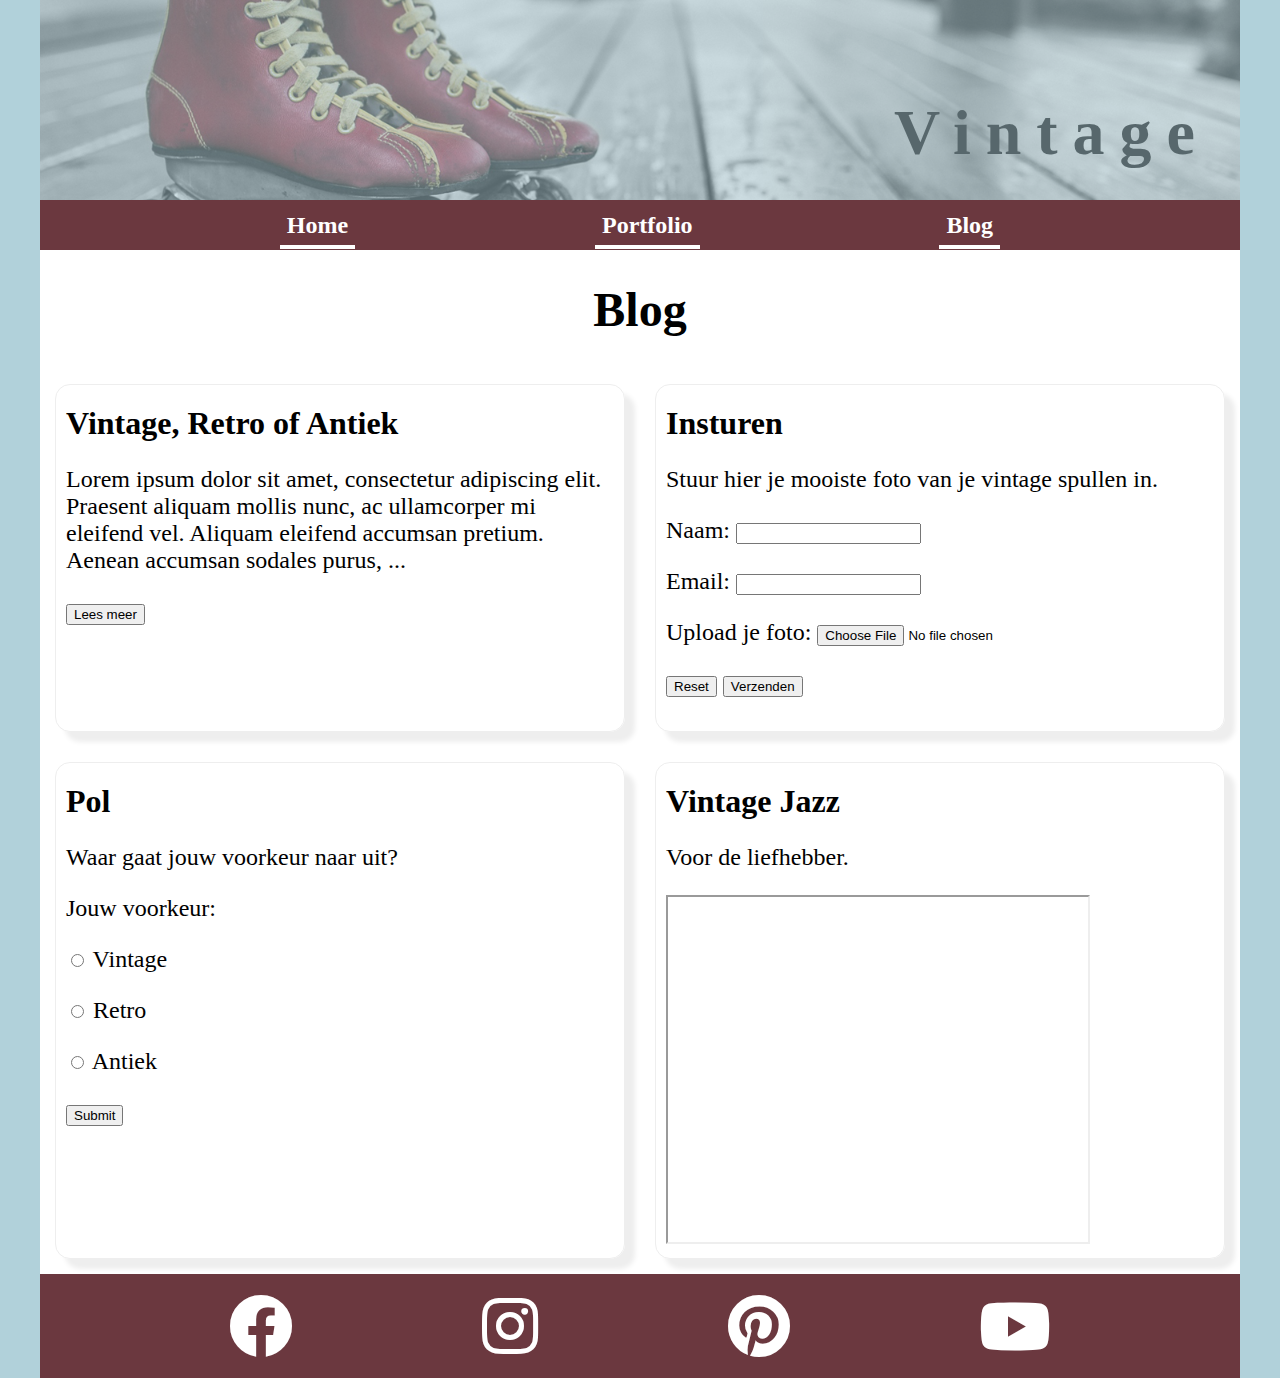
==== blog.html @ fe5c6e30 "Add files via upload" ====
<!DOCTYPE html>
<html>

<head>
  <link rel="stylesheet" type="text/css" href="style.css">
  <link rel="stylesheet" href="https://use.fontawesome.com/releases/v5.13.0/css/all.css">
  <title>Vintage</title>
</head>

<body>
    <div class="container">
        <div class="header">
            <div class="logo">Vintage</div>
        </div>
        <div class="menu">
            <div><a class="item" href="index.html">Home</a></div>
            <div><a class="item" href="portfolio.html">Portfolio</a></div>
            <div><a class="item" href="#">Blog</a></div>
        </div>
        <div class="title">
            <h1>Blog</h1>
        </div>
    </div>
    <div class="blog">
        <article>
            <h2>Vintage, Retro of Antiek</h2>
            <p>Lorem ipsum dolor sit amet, consectetur adipiscing elit. 
            Praesent aliquam mollis nunc, ac ullamcorper mi eleifend vel. 
            Aliquam eleifend accumsan pretium. Aenean accumsan sodales purus,
                <spam id="dots">...</spam>
                <span id="more">ut dictum ante. 
                    Nulla facilisi. Fusce quam nibh, aliquet nec ultrices vel, aliquam sit amet justo. 
                    Vivamus euismod, lectus ac molestie euismod, nibh mauris placerat sem, vel fringilla purus est non turpis. 
                    Etiam dapibus varius nisi, nec scelerisque libero accumsan in. 
                    Nullam faucibus, purus ac ornare viverra, ex mauris porttitor est, ut luctus libero erat ut augue.
                </span>
            </p>
            <p>
                <button onclick="myFunction()" id="myBtn">Lees meer</button>
            </p>
        </article>
        <article>
            <h2>Insturen</h2>
            <p>Stuur hier je mooiste foto van je vintage spullen in.</p>
            <form name="formulier" method="POST" data-netlify="true" id="upload"> 
                <p>
                    <label>Naam: <input type="text" name="name" /></label>   
                </p>
                <p>
                    <label>Email: <input type="email" name="email" /></label>   
                </p>
                <p>
                    <label>Upload je foto: <input type="file" name="Upload" /></label>
                </p>
                <p>
                    <input type="reset">
                    <button type="submit" form="upload">Verzenden</button>
                </p>
            </form>
        </article>
        <article>
            <h2>Pol</h2>
            <p>Waar gaat jouw voorkeur naar uit?</p>
            <form name="formulier" method="POST" data-netlify="true" id="pol"> 
                <p>
                    <label>Jouw voorkeur:
                        <p><input type="radio" name="Voorkeur" value="Vintage"/> Vintage</p>
                        <p><input type="radio" name="Voorkeur" value="Retro"/> Retro</p>
                        <p><input type="radio" name="Voorkeur" value="Antiek"/> Antiek</p>
                    </label>
                </p>
                <p>
                    <input type="submit" form="pol">
                </p>
            </form>
        </article>
        <article>
            <h2>Vintage Jazz</h2>
            <p>Voor de liefhebber.</p>
            <iframe width="420" height="345" src="https://www.youtube.com/embed/PpJYc93QaS4?autoplay=1">
            </iframe>
        </article>
    </div>
    <div class="container">
        <div class="footer">
            <a class="fab fa-facebook" href="#"></a>
            <a class="fab fa-instagram" href="#"></a>
            <a class="fab fa-pinterest" href="#"></a>
            <a class="fab fa-youtube" href="#"></a>
        </div>
    </div>

<script>
    function myFunction() {
        var dots = document.getElementById("dots");
        var moreText = document.getElementById("more");
        var btnText = document.getElementById("myBtn");
        
        if (dots.style.display === "none") {
            dots.style.display = "inline";
            btnText.innerHTML = "Lees meer"; 
            moreText.style.display = "none";
        } else {
            dots.style.display = "none";
            btnText.innerHTML = "Lees minder"; 
            moreText.style.display = "inline";
            }
        }
</script>

</body>

</html>
---- style.css ----
/* Mobielformaat */
.container > div {
  display: flex;
  color: #000;
}

.container { 
  display: grid;
  grid-template-columns: repeat(6 ,1fr);
}

img {
  max-width: 100%;
  object-fit: cover;
}

.portfolio > img {
  width: 100%;
  height: 100%;
  object-fit: cover;
}

html, body {
  background-color: #b1d1da;
  margin: 0;
}

.portfolio {
  display: grid;
  grid-gap: 5px;
  grid-template-columns: repeat(auto-fit, minmax(200px, 1fr));
  grid-auto-rows: 200px;
  grid-auto-flow: dense;
  background-color: #fff;
}

.horizontal {
  grid-column: span 2;
}

.vertical {
  grid-row: span 2;
}

.big {
  grid-column: span 2;
  grid-row: span 2;
}

h1 {
  font-size: 3em;
}

a {
  color: #fff;
  text-decoration: none;
  font-weight: bolder;
}

.header {
  grid-column: 1 /-1;
  background-image: url(images/header.jpg);
  background-size: cover;
  opacity: 0.5;
  height: 200px;
  justify-content: end;
  align-items: end;
}
.logo {
  display: none;
}

.menu {
  grid-column: 1 / -1;
  background-color: #6b383f;
  height: 50px;
  justify-content: space-evenly;
  align-items: center;
  font-size: 1.5em;
}
.item {
    padding: 7px;
    border-bottom: 4px solid #fff;
}
.item:hover, item:focus {
  padding: 7px;
  border-bottom: 4px solid #000;
}

.bigimage {
  grid-column: 1 / -1;
  background-color: #fff;
  padding: 20px;
}
.bigimage img {
  opacity: 0.7;
}

.title {
  grid-column: 1 / -1;
  justify-content: center;
  align-items: center;
  background-color: #fff;
}

.content {
  grid-column: 1 / -1;
  justify-content: center;
  background-color: #fff;
}

.footer {
  grid-column: 1 / -1;
  background-color: #6b383f;
  justify-content: space-evenly;
  padding: 20px 0;
  align-items: baseline;
}
a.fab {
  font-size: 4em;
}
a.fab:hover {
  color:#000
}

.blog {
  display: grid;
  grid-column: 1 / -1;
  background-color: #fff;
  grid-template-columns: repeat(auto-fit, minmax(100%, 1fr));
  grid-auto-rows: auto;
  grid-auto-flow: dense;
}

#more {display: none;}

article {
  margin: 15px;
  border: 1px solid #eee;
  padding: 10px;
  border-radius: 15px;
  box-shadow: 10px 10px 5px #eee;
}
article h1 {
  font-size: 2.5em;
  font-weight: bolder;
}
article h2 {
  font-size: 2em;
  font-weight: bolder;
  margin: 10px 0;
}
article p {
  font-size: 1.5em;
}

@media (min-width: 1024px) {
  body {
    width: 1200px;
    margin: 0 auto;
  }

  .logo {
    display: flex;
    padding: 0px 30px 30px 0px;
    font-family: Bon Voyage Script;
    font-size: 4em;
    font-weight: bolder;
    letter-spacing: 15px; 
  }

  .bigimage {
    grid-column: 1 / 4;
  }

  .content {
    grid-column: 4 / -1;
  }

  .blog {
    grid-template-columns: repeat(auto-fit, minmax(50%, 1fr));
  }
}
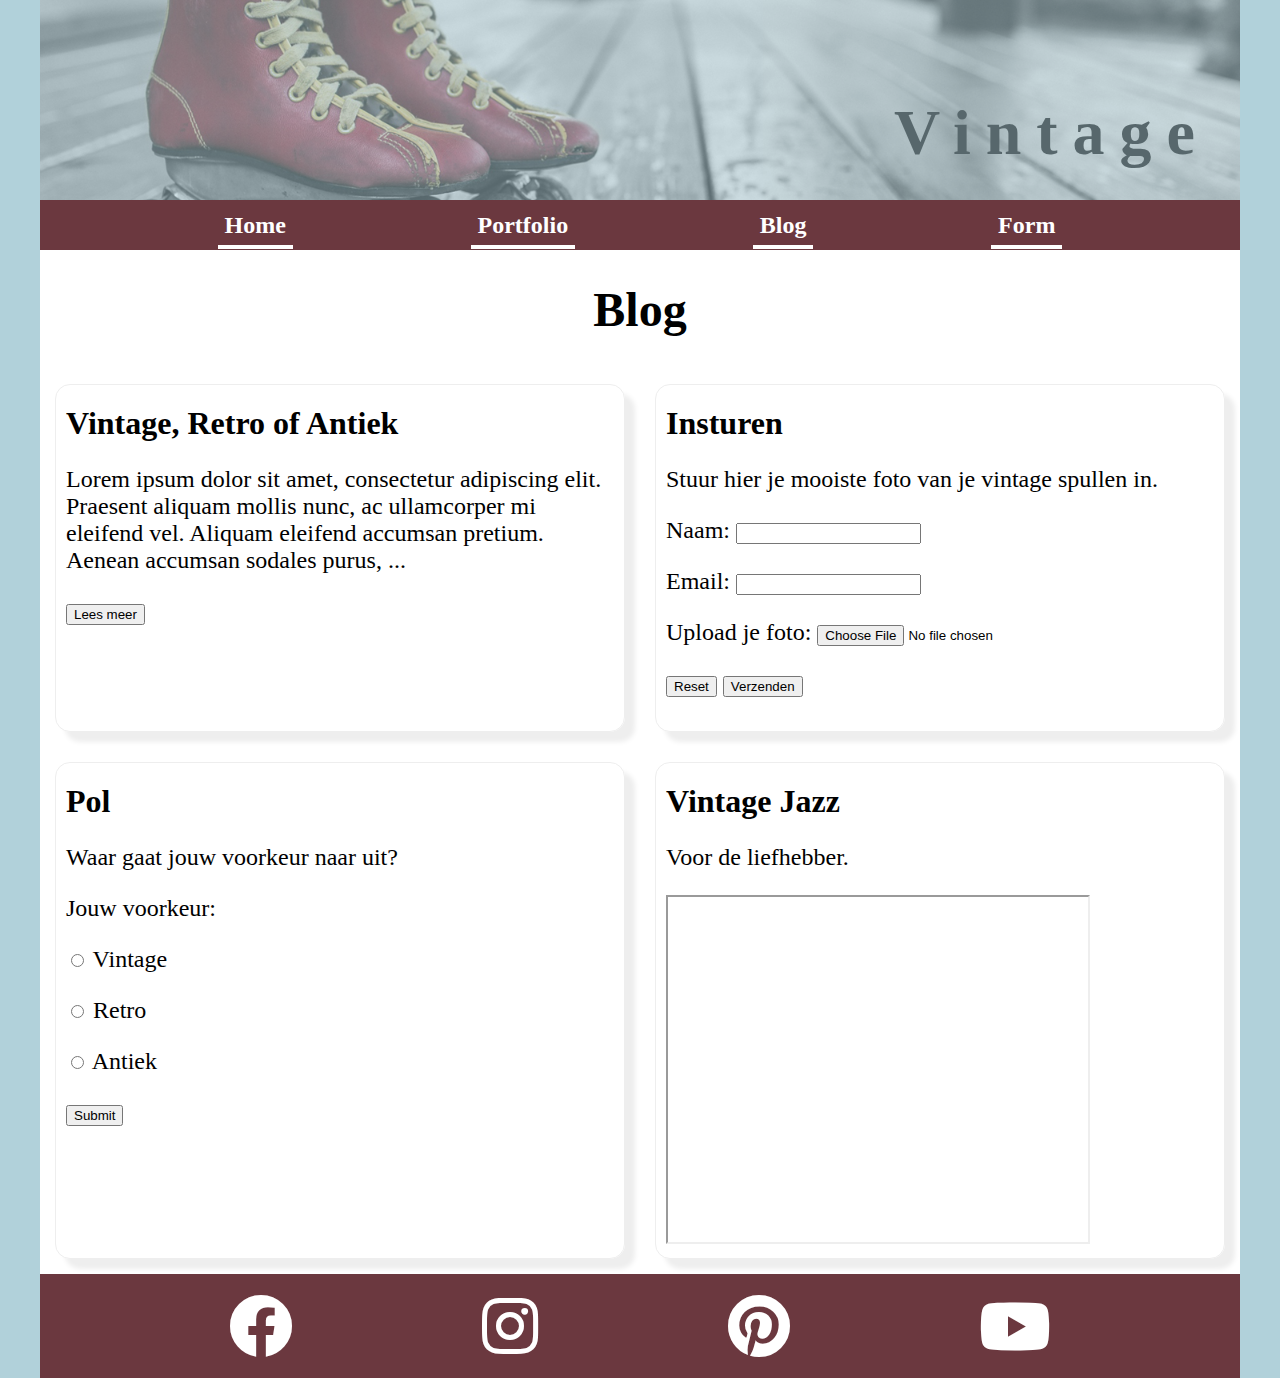
==== commit 5f98ab67: "Add files via upload" ====
--- a/blog.html
+++ b/blog.html
@@ -16,6 +16,7 @@
             <div><a class="item" href="index.html">Home</a></div>
             <div><a class="item" href="portfolio.html">Portfolio</a></div>
             <div><a class="item" href="#">Blog</a></div>
+            <div><a class="item" href="form.html">Form</a></div>
         </div>
         <div class="title">
             <h1>Blog</h1>
@@ -42,7 +43,7 @@
         <article>
             <h2>Insturen</h2>
             <p>Stuur hier je mooiste foto van je vintage spullen in.</p>
-            <form name="formulier" method="POST" data-netlify="true" id="upload"> 
+            <form name="upload" method="POST" data-netlify="true" id="upload"> 
                 <p>
                     <label>Naam: <input type="text" name="name" /></label>   
                 </p>
@@ -61,7 +62,7 @@
         <article>
             <h2>Pol</h2>
             <p>Waar gaat jouw voorkeur naar uit?</p>
-            <form name="formulier" method="POST" data-netlify="true" id="pol"> 
+            <form name="pol" method="POST" data-netlify="true" id="pol"> 
                 <p>
                     <label>Jouw voorkeur:
                         <p><input type="radio" name="Voorkeur" value="Vintage"/> Vintage</p>
--- a/style.css
+++ b/style.css
@@ -154,6 +154,13 @@
   font-size: 1.5em;
 }
 
+.form {
+  grid-column: 1 / -1;
+  justify-content: center;
+  align-items: center;
+  background-color: #fff;
+}
+
 @media (min-width: 1024px) {
   body {
     width: 1200px;
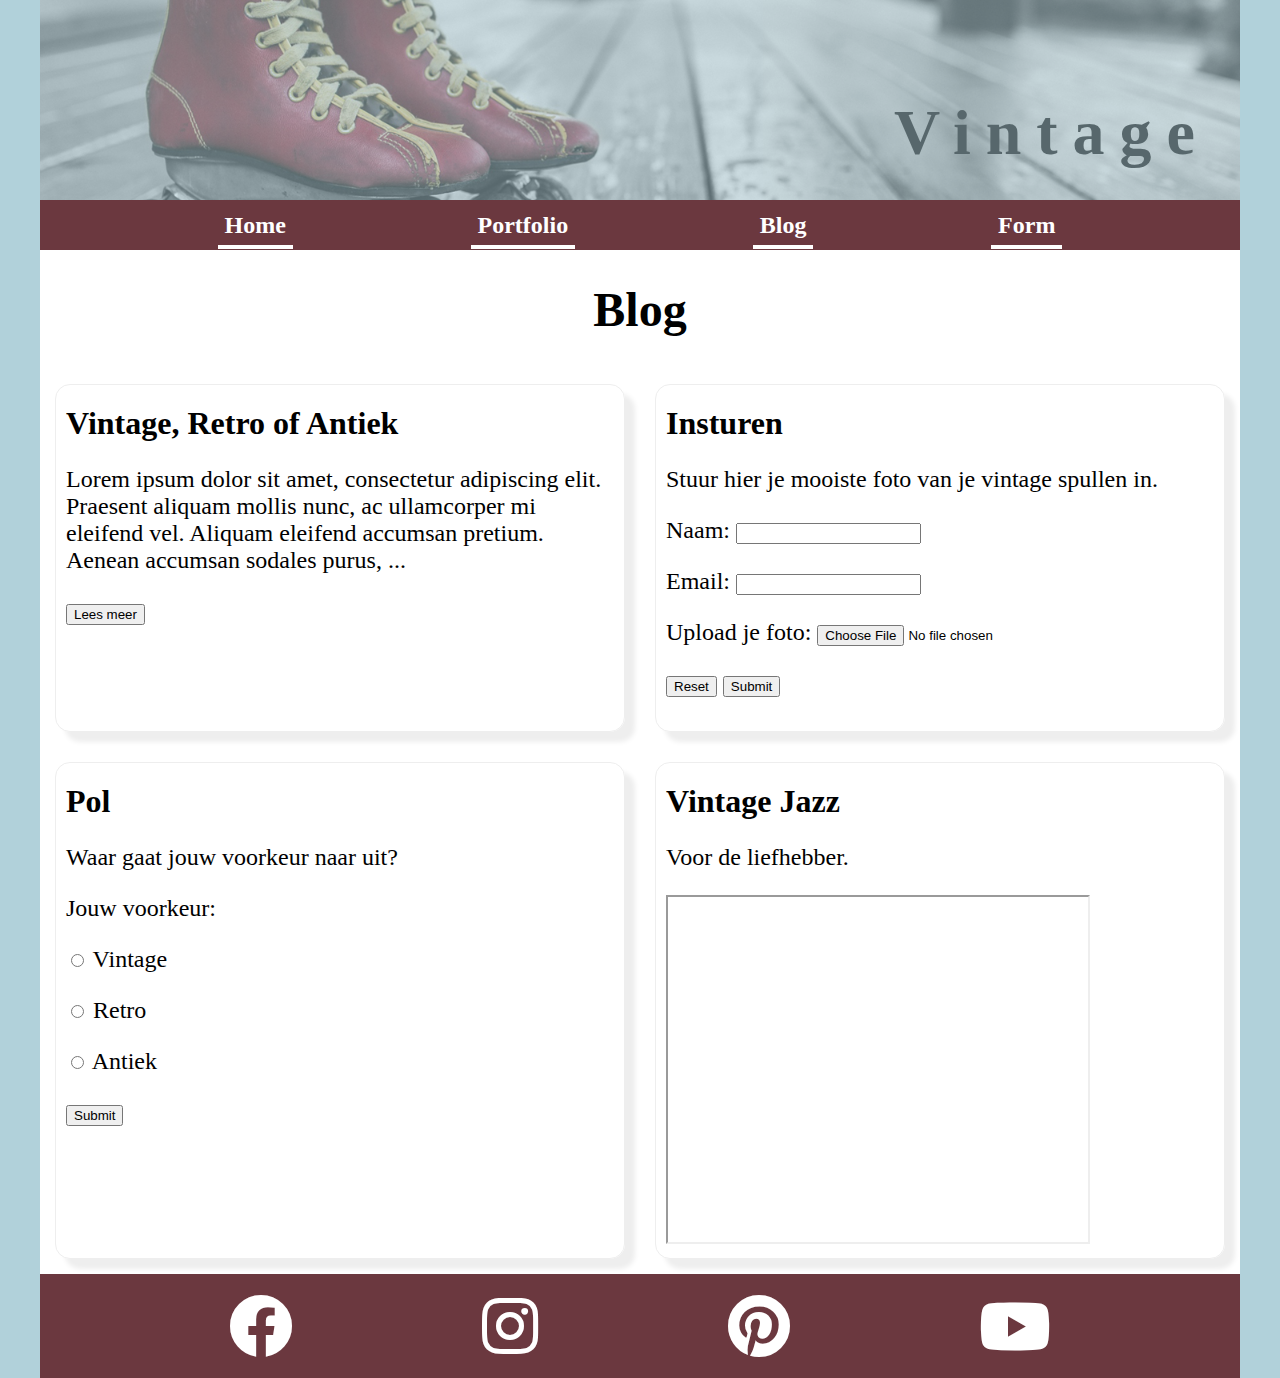
==== commit 2b9244ff: "Add files via upload" ====
--- a/blog.html
+++ b/blog.html
@@ -55,7 +55,7 @@
                 </p>
                 <p>
                     <input type="reset">
-                    <button type="submit" form="upload">Verzenden</button>
+                    <input type="submit" form="upload">
                 </p>
             </form>
         </article>
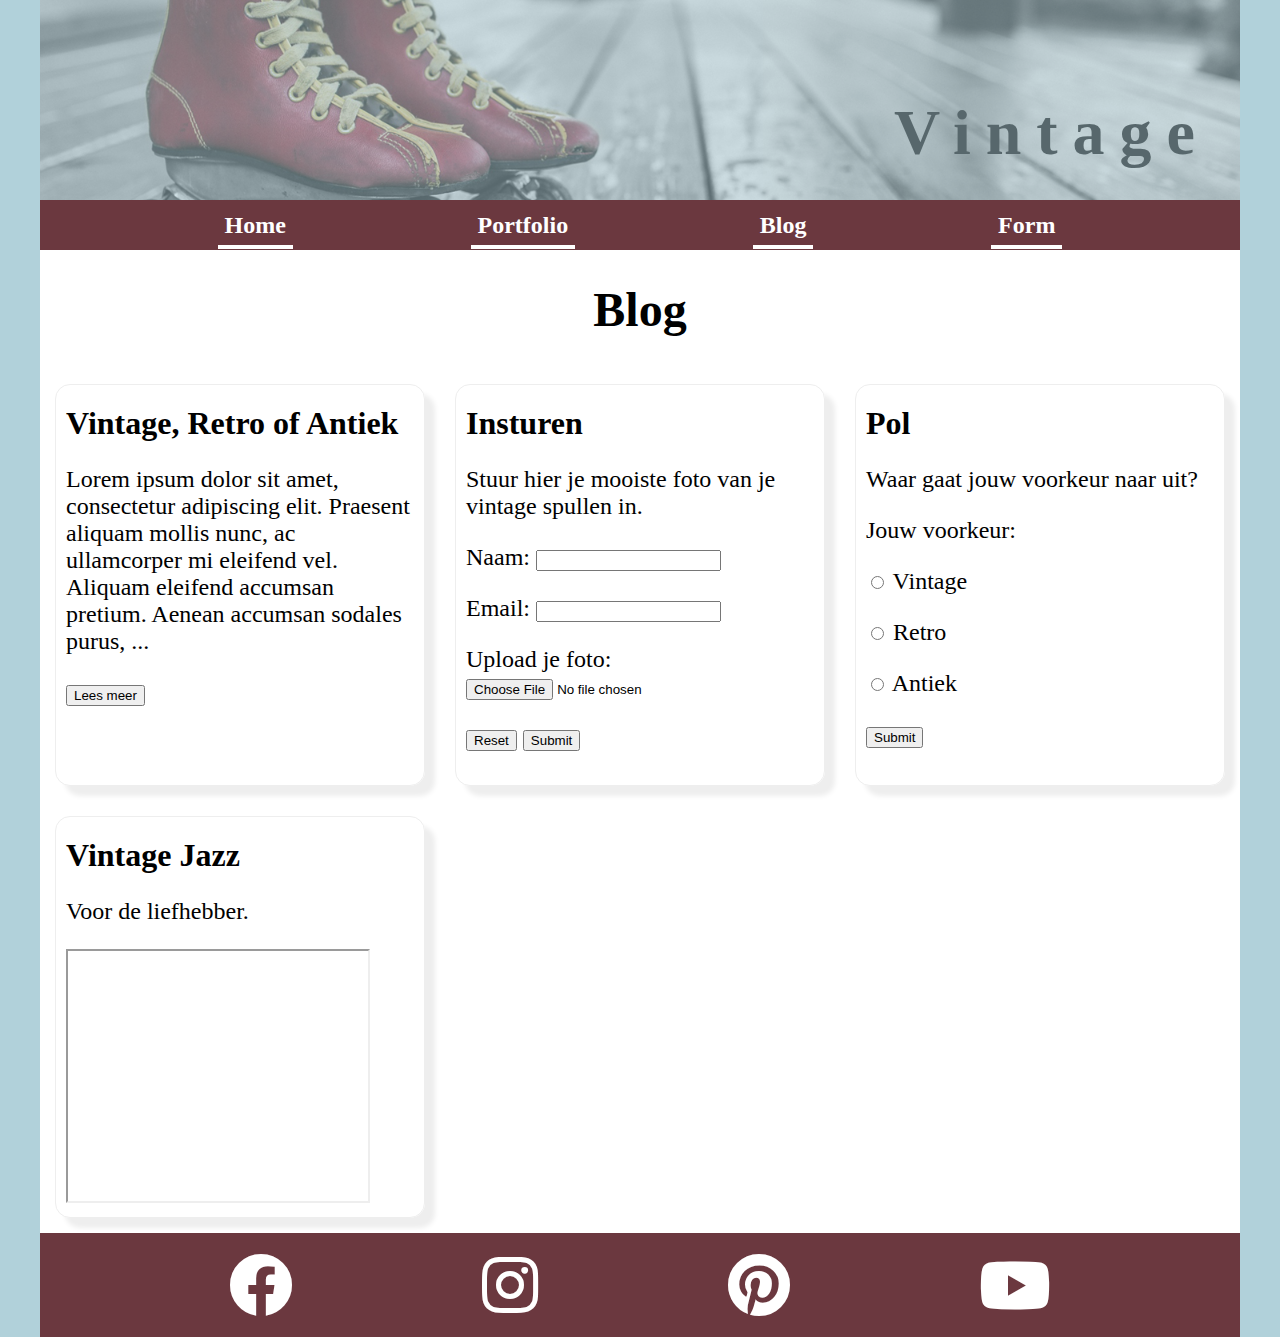
==== commit 4cf37403: "Add files via upload" ====
--- a/blog.html
+++ b/blog.html
@@ -45,13 +45,13 @@
             <p>Stuur hier je mooiste foto van je vintage spullen in.</p>
             <form name="upload" method="POST" data-netlify="true" id="upload"> 
                 <p>
-                    <label>Naam: <input type="text" name="name" /></label>   
+                    <label>Naam: <input type="text" name="naam: " /></label>   
                 </p>
                 <p>
-                    <label>Email: <input type="email" name="email" /></label>   
+                    <label>Email: <input type="email" name="email: " /></label>   
                 </p>
                 <p>
-                    <label>Upload je foto: <input type="file" name="Upload" /></label>
+                    <label>Upload je foto: <input type="file" name="Upload: " /></label>
                 </p>
                 <p>
                     <input type="reset">
@@ -65,9 +65,9 @@
             <form name="pol" method="POST" data-netlify="true" id="pol"> 
                 <p>
                     <label>Jouw voorkeur:
-                        <p><input type="radio" name="Voorkeur" value="Vintage"/> Vintage</p>
-                        <p><input type="radio" name="Voorkeur" value="Retro"/> Retro</p>
-                        <p><input type="radio" name="Voorkeur" value="Antiek"/> Antiek</p>
+                        <p><input type="radio" name="Voorkeur: " value="Vintage"/> Vintage</p>
+                        <p><input type="radio" name="Voorkeur: " value="Retro"/> Retro</p>
+                        <p><input type="radio" name="Voorkeur: " value="Antiek"/> Antiek</p>
                     </label>
                 </p>
                 <p>
@@ -78,7 +78,7 @@
         <article>
             <h2>Vintage Jazz</h2>
             <p>Voor de liefhebber.</p>
-            <iframe width="420" height="345" src="https://www.youtube.com/embed/PpJYc93QaS4?autoplay=1">
+            <iframe width="300" height="250" src="https://www.youtube.com/embed/PpJYc93QaS4?autoplay=1">
             </iframe>
         </article>
     </div>
--- a/style.css
+++ b/style.css
@@ -161,6 +161,13 @@
   background-color: #fff;
 }
 
+/*tabletformaat*/
+@media (min-width: 768px) {
+  .blog {
+    grid-template-columns: repeat(auto-fit, minmax(50%, 1fr));
+  }
+}
+
 @media (min-width: 1024px) {
   body {
     width: 1200px;
@@ -185,6 +192,6 @@
   }
 
   .blog {
-    grid-template-columns: repeat(auto-fit, minmax(50%, 1fr));
+    grid-template-columns: repeat(auto-fit, minmax(30%, 1fr));
   }
 }
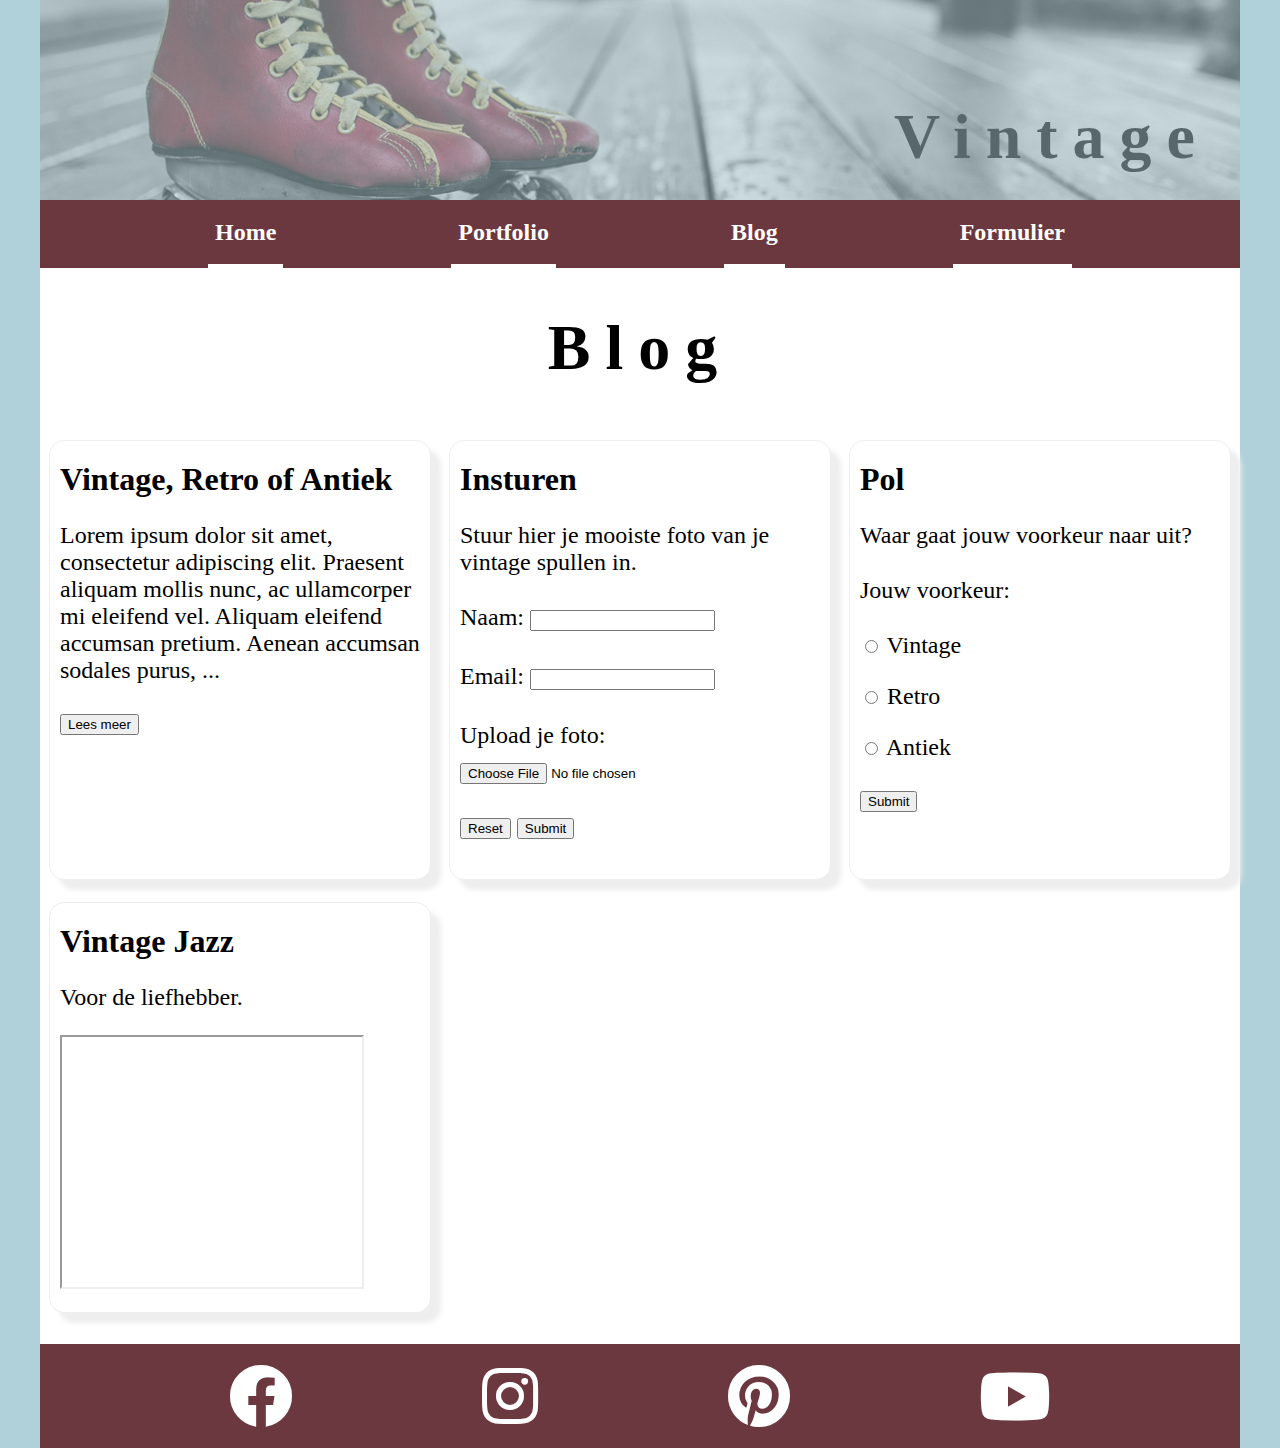
==== commit 89b4be5a: "Add files via upload" ====
--- a/blog.html
+++ b/blog.html
@@ -1,38 +1,43 @@
 <!DOCTYPE html>
-<html>
+<html lang="en">
 
 <head>
-  <link rel="stylesheet" type="text/css" href="style.css">
-  <link rel="stylesheet" href="https://use.fontawesome.com/releases/v5.13.0/css/all.css">
-  <title>Vintage</title>
+    <meta charset="UTF-8">
+    <meta http-equiv="X-UA-Compatible" content="IE=edge">
+    <meta name="viewport" content="width=device-width, initial-scale=1.0">
+    <link rel="stylesheet" type="text/css" href="style.css">
+    <link rel="stylesheet" href="https://use.fontawesome.com/releases/v5.13.0/css/all.css">
+    <title>Blog</title>
 </head>
 
 <body>
-    <div class="container">
-        <div class="header">
-            <div class="logo">Vintage</div>
-        </div>
-        <div class="menu">
-            <div><a class="item" href="index.html">Home</a></div>
-            <div><a class="item" href="portfolio.html">Portfolio</a></div>
-            <div><a class="item" href="#">Blog</a></div>
-            <div><a class="item" href="form.html">Form</a></div>
-        </div>
-        <div class="title">
-            <h1>Blog</h1>
-        </div>
-    </div>
-    <div class="blog">
+
+    <header>
+        <div class="logo">Vintage</div>
+    </header>
+
+    <nav>
+        <a class="item" href="index.html">Home</a>
+        <a class="item" href="portfolio.html">Portfolio</a>
+        <a class="item" href="#">Blog</a>
+        <a class="item" href="form.html">Formulier</a>
+    </nav>
+
+    <main class="blog">
+        <h1 class="title">Blog</h1>
         <article>
             <h2>Vintage, Retro of Antiek</h2>
-            <p>Lorem ipsum dolor sit amet, consectetur adipiscing elit. 
-            Praesent aliquam mollis nunc, ac ullamcorper mi eleifend vel. 
-            Aliquam eleifend accumsan pretium. Aenean accumsan sodales purus,
+            <p>
+                Lorem ipsum dolor sit amet, consectetur adipiscing elit.
+                Praesent aliquam mollis nunc, ac ullamcorper mi eleifend vel.
+                Aliquam eleifend accumsan pretium. Aenean accumsan sodales purus,
                 <spam id="dots">...</spam>
-                <span id="more">ut dictum ante. 
-                    Nulla facilisi. Fusce quam nibh, aliquet nec ultrices vel, aliquam sit amet justo. 
-                    Vivamus euismod, lectus ac molestie euismod, nibh mauris placerat sem, vel fringilla purus est non turpis. 
-                    Etiam dapibus varius nisi, nec scelerisque libero accumsan in. 
+                <span id="more">
+                    ut dictum ante.
+                    Nulla facilisi. Fusce quam nibh, aliquet nec ultrices vel, aliquam sit amet justo.
+                    Vivamus euismod, lectus ac molestie euismod, nibh mauris placerat sem, vel fringilla purus est non
+                    turpis.
+                    Etiam dapibus varius nisi, nec scelerisque libero accumsan in.
                     Nullam faucibus, purus ac ornare viverra, ex mauris porttitor est, ut luctus libero erat ut augue.
                 </span>
             </p>
@@ -43,12 +48,12 @@
         <article>
             <h2>Insturen</h2>
             <p>Stuur hier je mooiste foto van je vintage spullen in.</p>
-            <form name="upload" method="POST" data-netlify="true" id="upload"> 
+            <form name="upload" method="POST" data-netlify="true" id="upload">
                 <p>
-                    <label>Naam: <input type="text" name="naam: " /></label>   
+                    <label>Naam: <input type="text" name="naam: " /></label>
                 </p>
                 <p>
-                    <label>Email: <input type="email" name="email: " /></label>   
+                    <label>Email: <input type="email" name="email: " /></label>
                 </p>
                 <p>
                     <label>Upload je foto: <input type="file" name="Upload: " /></label>
@@ -62,12 +67,12 @@
         <article>
             <h2>Pol</h2>
             <p>Waar gaat jouw voorkeur naar uit?</p>
-            <form name="pol" method="POST" data-netlify="true" id="pol"> 
+            <form name="pol" method="POST" data-netlify="true" id="pol">
                 <p>
                     <label>Jouw voorkeur:
-                        <p><input type="radio" name="Voorkeur: " value="Vintage"/> Vintage</p>
-                        <p><input type="radio" name="Voorkeur: " value="Retro"/> Retro</p>
-                        <p><input type="radio" name="Voorkeur: " value="Antiek"/> Antiek</p>
+                        <p><input type="radio" name="Voorkeur: " value="Vintage" /> Vintage</p>
+                        <p><input type="radio" name="Voorkeur: " value="Retro" /> Retro</p>
+                        <p><input type="radio" name="Voorkeur: " value="Antiek" /> Antiek</p>
                     </label>
                 </p>
                 <p>
@@ -81,33 +86,32 @@
             <iframe width="300" height="250" src="https://www.youtube.com/embed/PpJYc93QaS4?autoplay=1">
             </iframe>
         </article>
-    </div>
-    <div class="container">
-        <div class="footer">
-            <a class="fab fa-facebook" href="#"></a>
-            <a class="fab fa-instagram" href="#"></a>
-            <a class="fab fa-pinterest" href="#"></a>
-            <a class="fab fa-youtube" href="#"></a>
-        </div>
-    </div>
+    </main>
 
-<script>
-    function myFunction() {
-        var dots = document.getElementById("dots");
-        var moreText = document.getElementById("more");
-        var btnText = document.getElementById("myBtn");
-        
-        if (dots.style.display === "none") {
-            dots.style.display = "inline";
-            btnText.innerHTML = "Lees meer"; 
-            moreText.style.display = "none";
-        } else {
-            dots.style.display = "none";
-            btnText.innerHTML = "Lees minder"; 
-            moreText.style.display = "inline";
+    <footer>
+        <a class="fab fa-facebook" href="#"></a>
+        <a class="fab fa-instagram" href="#"></a>
+        <a class="fab fa-pinterest" href="#"></a>
+        <a class="fab fa-youtube" href="#"></a>
+    </footer>
+
+    <script>
+        function myFunction() {
+            var dots = document.getElementById("dots");
+            var moreText = document.getElementById("more");
+            var btnText = document.getElementById("myBtn");
+
+            if (dots.style.display === "none") {
+                dots.style.display = "inline";
+                btnText.innerHTML = "Lees meer";
+                moreText.style.display = "none";
+            } else {
+                dots.style.display = "none";
+                btnText.innerHTML = "Lees minder";
+                moreText.style.display = "inline";
             }
         }
-</script>
+    </script>
 
 </body>
 
--- a/style.css
+++ b/style.css
@@ -1,12 +1,12 @@
 /* Mobielformaat */
-.container > div {
-  display: flex;
-  color: #000;
-}
-
-.container { 
+
+main { 
   display: grid;
   grid-template-columns: repeat(6 ,1fr);
+  padding-bottom: 20px;
+  justify-items: center;
+  align-items: center;
+  background-color: #fff;
 }
 
 img {
@@ -32,6 +32,8 @@
   grid-auto-rows: 200px;
   grid-auto-flow: dense;
   background-color: #fff;
+  align-items: center;
+  justify-items: center;
 }
 
 .horizontal {
@@ -57,90 +59,86 @@
   font-weight: bolder;
 }
 
-.header {
+header {
   grid-column: 1 /-1;
   background-image: url(images/header.jpg);
   background-size: cover;
   opacity: 0.5;
   height: 200px;
-  justify-content: end;
-  align-items: end;
 }
 .logo {
   display: none;
 }
 
-.menu {
-  grid-column: 1 / -1;
+nav {
+  display: flex;
   background-color: #6b383f;
-  height: 50px;
   justify-content: space-evenly;
   align-items: center;
   font-size: 1.5em;
+  flex-direction: column;
 }
 .item {
     padding: 7px;
     border-bottom: 4px solid #fff;
+    line-height: 50px;
 }
 .item:hover, item:focus {
   padding: 7px;
   border-bottom: 4px solid #000;
 }
 
-.bigimage {
+figure {
   grid-column: 1 / -1;
   background-color: #fff;
   padding: 20px;
 }
-.bigimage img {
+figure img {
   opacity: 0.7;
 }
 
 .title {
   grid-column: 1 / -1;
+  background-color: #fff;
+  font-family: Bon Voyage Script;
+  font-size: 4em;
+  font-weight: bolder;
+  letter-spacing: 15px;
+}
+
+section {
+  grid-column: 1 / -1;
   justify-content: center;
-  align-items: center;
-  background-color: #fff;
-}
-
-.content {
-  grid-column: 1 / -1;
-  justify-content: center;
-  background-color: #fff;
-}
-
-.footer {
-  grid-column: 1 / -1;
-  background-color: #6b383f;
-  justify-content: space-evenly;
-  padding: 20px 0;
-  align-items: baseline;
-}
-a.fab {
-  font-size: 4em;
-}
-a.fab:hover {
-  color:#000
-}
-
-.blog {
-  display: grid;
-  grid-column: 1 / -1;
-  background-color: #fff;
-  grid-template-columns: repeat(auto-fit, minmax(100%, 1fr));
-  grid-auto-rows: auto;
-  grid-auto-flow: dense;
-}
-
-#more {display: none;}
-
-article {
+  background-color: #fff;
   margin: 15px;
   border: 1px solid #eee;
   padding: 10px;
   border-radius: 15px;
   box-shadow: 10px 10px 5px #eee;
 }
+section h1 {
+  font-size: 2.5em;
+  font-weight: bolder;
+}
+section h2 {
+  font-size: 2em;
+  font-weight: bolder;
+  margin: 10px 0;
+}
+section p {
+  font-size: 1.5em;
+}
+
+article {
+  background-color: #fff;
+  margin: 15px;
+  border: 1px solid #eee;
+  padding: 10px;
+  border-radius: 15px;
+  box-shadow: 10px 10px 5px #eee;
+  height: 90%;
+  width: 90%;
+}
 article h1 {
   font-size: 2.5em;
   font-weight: bolder;
@@ -154,11 +152,41 @@
   font-size: 1.5em;
 }
 
+footer {
+  display: flex;
+  background-color: #6b383f;
+  justify-content: space-evenly;
+  padding: 20px 0;
+  align-items: baseline;
+}
+a.fab {
+  font-size: 4em;
+}
+a.fab:hover {
+  color:#000
+}
+
+.blog {
+  display: grid;
+  grid-column: 1 / -1;
+  background-color: #fff;
+  grid-template-columns: repeat(auto-fit, minmax(100%, 1fr));
+  grid-auto-rows: auto;
+  grid-auto-flow: dense;
+}
+
+#more {display: none;}
+
 .form {
-  grid-column: 1 / -1;
-  justify-content: center;
-  align-items: center;
-  background-color: #fff;
+  grid-column: 2 / -1;
+  background-color: #fff;
+}
+.form p {
+  font-size: 1.5em;
+}
+
+label {
+  line-height: 35px;
 }
 
 /*tabletformaat*/
@@ -166,6 +194,10 @@
   .blog {
     grid-template-columns: repeat(auto-fit, minmax(50%, 1fr));
   }
+
+  nav {
+    flex-direction: row;
+  }
 }
 
 @media (min-width: 1024px) {
@@ -174,20 +206,25 @@
     margin: 0 auto;
   }
 
+  nav {
+    flex-direction: row;
+  }
+
   .logo {
     display: flex;
-    padding: 0px 30px 30px 0px;
+    padding: 100px 30px 0px 0px;
     font-family: Bon Voyage Script;
     font-size: 4em;
     font-weight: bolder;
-    letter-spacing: 15px; 
-  }
-
-  .bigimage {
+    letter-spacing: 15px;
+    justify-content: flex-end;
+  }
+
+  figure {
     grid-column: 1 / 4;
   }
 
-  .content {
+  section {
     grid-column: 4 / -1;
   }
 
